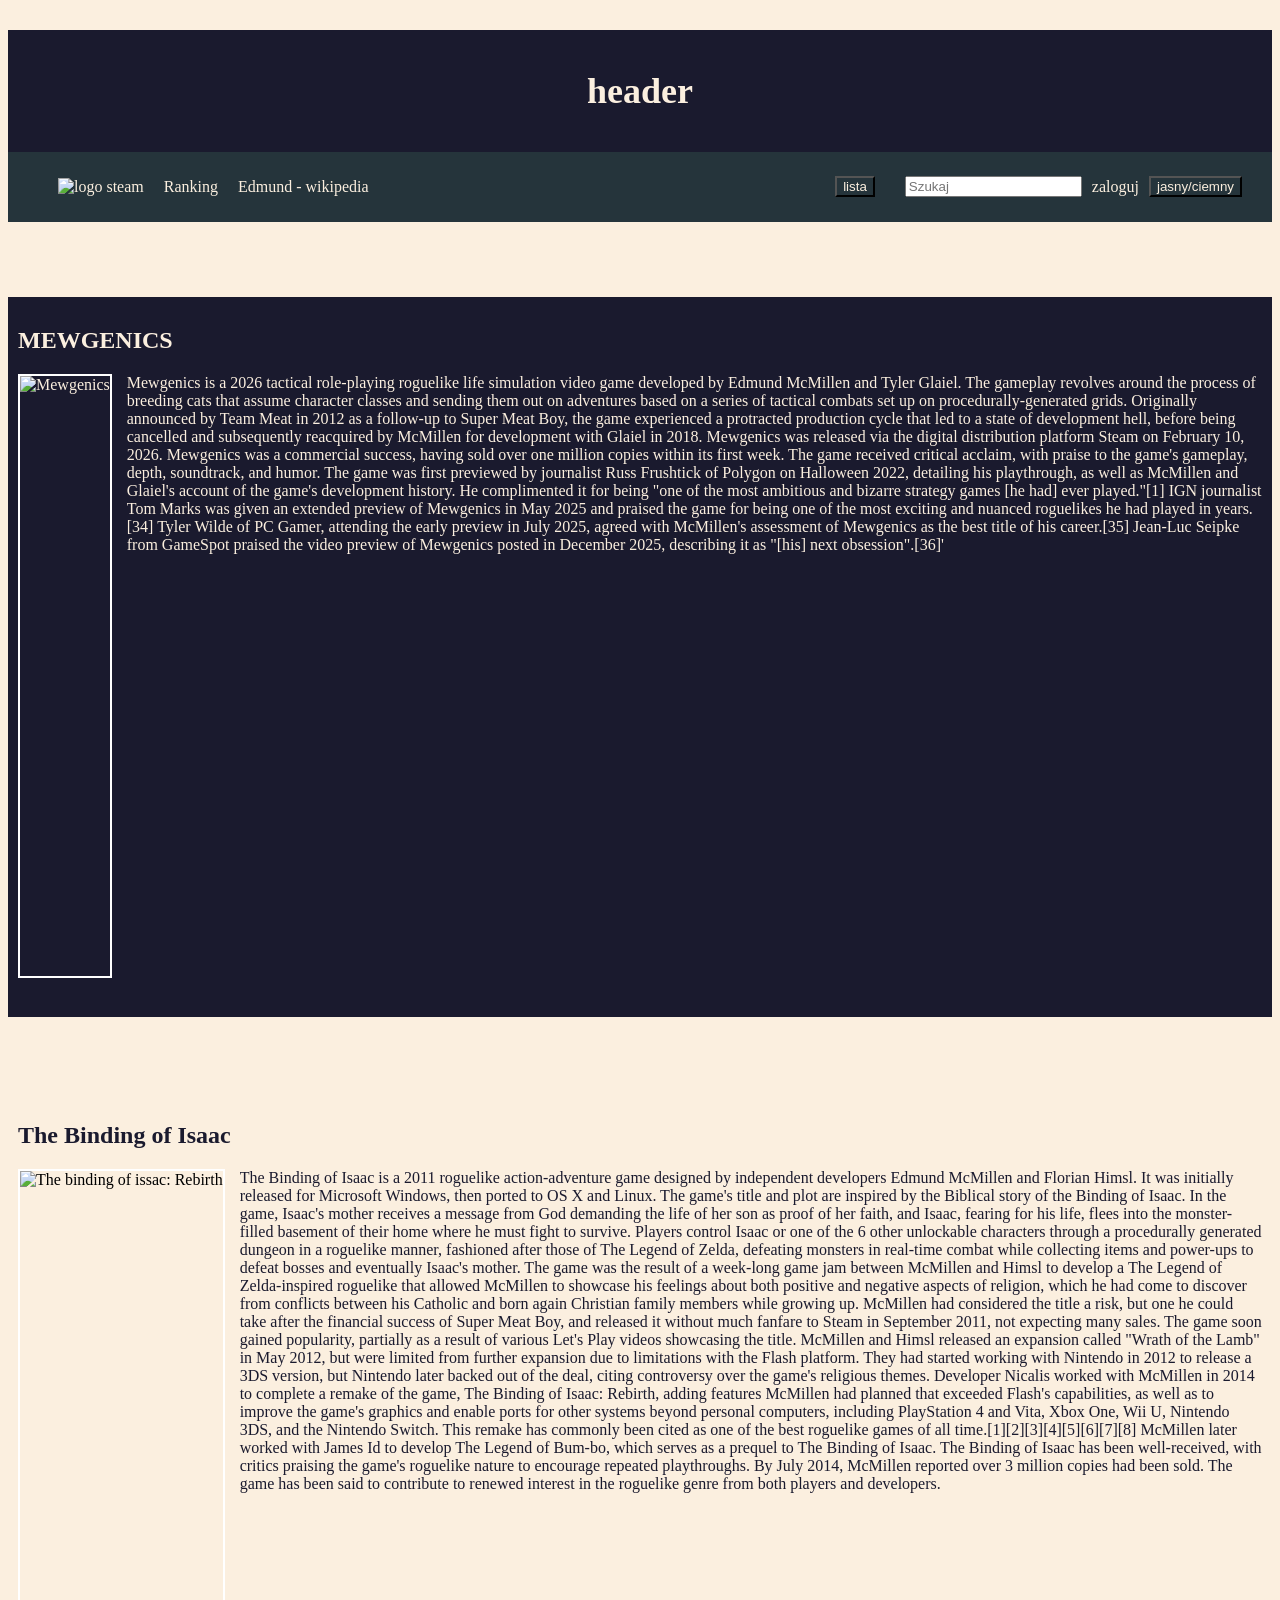
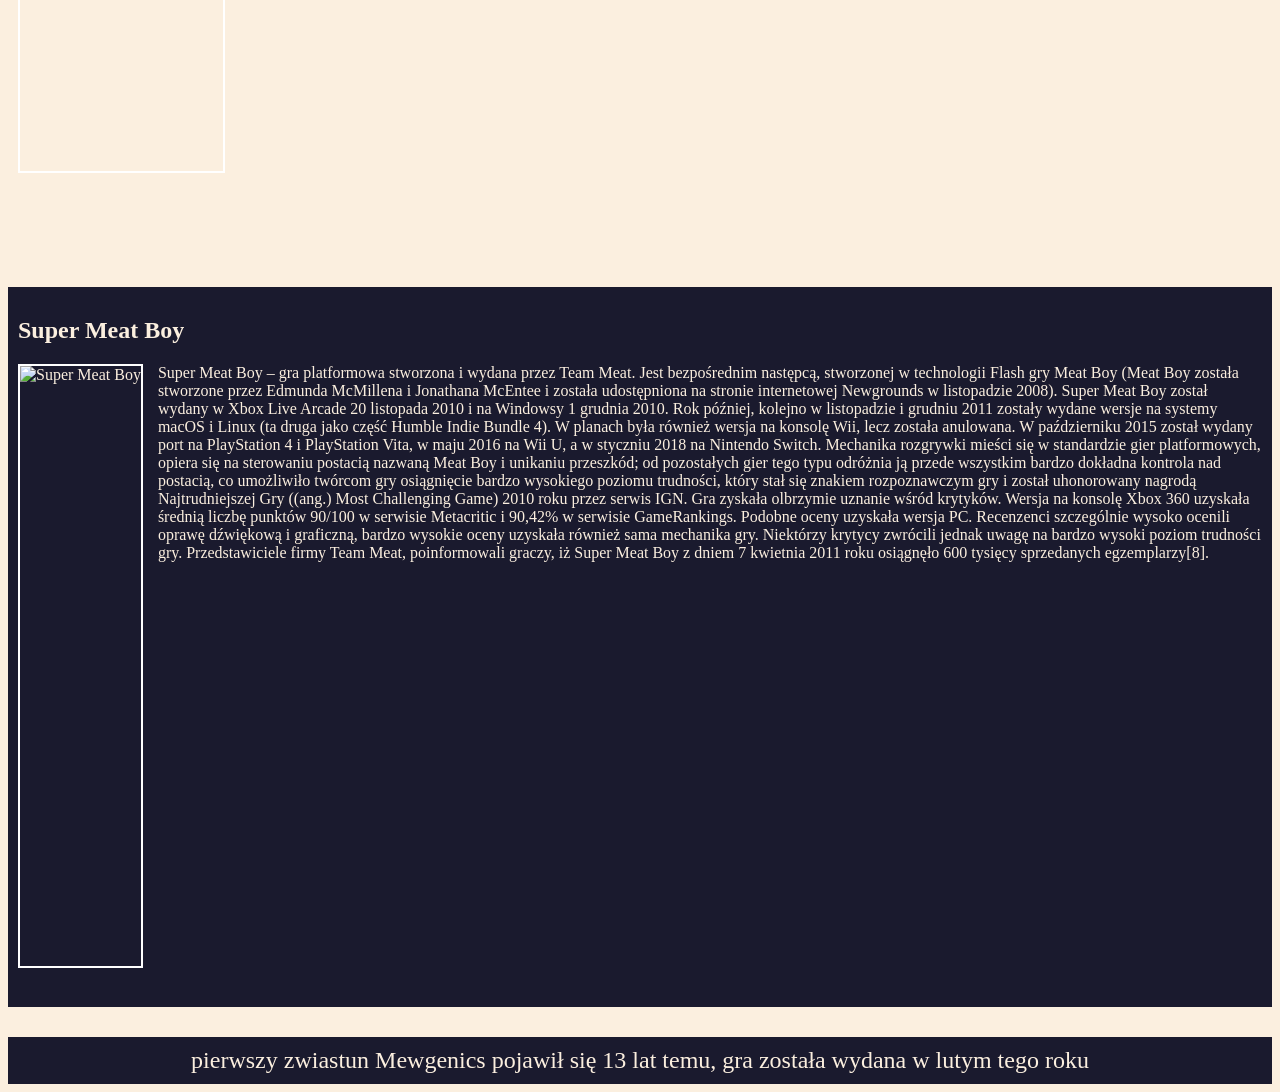
==== index.html @ a9887c98 "Add files via upload" ====
<!DOCTYPE html>
<html lang="en">
<head>
    <meta charset="UTF-8">
    <meta name="viewport" content="width=device-width, initial-scale=1.0">
    <link rel="stylesheet" href="styl.css">
    
    <title>Edmund McMillen - gry</title>
</head>
<body id="bodyid">
<script src="script.js">

</script>
<header><h2>header</h2></header>
<nav class="navig">
<ul class="ul1">
    <li><a href="https://store.steampowered.com/search/?developer=Edmund%20McMillen&ndl=1">
        <img src="zdjęcia/steam-icon-14868.png" alt="logo steam" id="logosteam">
    </a>
</li>
    <li>
        <a href="https://gamescapereviews.wixsite.com/home/post/edmund-mcmillen-games-ranked">Ranking</a>
    </li>
    <li>
        <a href="https://en.wikipedia.org/wiki/Edmund_McMillen">Edmund - wikipedia</a>
    </li>
    
    </ul>
    <ul class="ul2">
    <li>
<li>
    <button onclick="pokazListe()">lista</button>
</li>



    </li>
    <li>
        <input type="text" placeholder="Szukaj" id="szuka" oninput="szukaj()">
    </li>
    <li>
        <a href="zaloguj.html">zaloguj</a>
    </li>
    <li>
        <button onclick="zmianakoloru()">jasny/ciemny</button>
    </li>
</ul>
</nav>
<div id="dif">
<ul id="listaGier" style="display: none; background:#1a1a2e; color:white;">
    <li onclick="skrolujdo('Mewgenics')">Mewgenics</li>
    <li onclick="skrolujdo('TheBindingofIsaac')">The Binding of Isaac</li>
    <li onclick="skrolujdo('SuperMeatBoy')">Super Meat Boy</li>

</ul>
</div>

<section class="sekcjaciemna" id="Mewgenics">
    <h1 class="jasny">MEWGENICS</h1>
    <div class="zdj">
        <img src="zdjęcia/Zrzut ekranu 2026-03-01 151839.png" alt="Mewgenics" class="zdjj">
        <p>
Mewgenics is a 2026 tactical role-playing roguelike life simulation video game developed by Edmund McMillen and Tyler Glaiel. The gameplay revolves around the process of breeding cats that assume character classes and sending them out on adventures based on a series of tactical combats set up on procedurally-generated grids. Originally announced by Team Meat in 2012 as a follow-up to Super Meat Boy, the game experienced a protracted production cycle that led to a state of development hell, before being cancelled and subsequently reacquired by McMillen for development with Glaiel in 2018. Mewgenics was released via the digital distribution platform Steam on February 10, 2026.

Mewgenics was a commercial success, having sold over one million copies within its first week. The game received critical acclaim, with praise to the game's gameplay, depth, soundtrack, and humor.
The game was first previewed by journalist Russ Frushtick of Polygon on Halloween 2022, detailing his playthrough, as well as McMillen and Glaiel's account of the game's development history. He complimented it for being "one of the most ambitious and bizarre strategy games [he had] ever played."[1] IGN journalist Tom Marks was given an extended preview of Mewgenics in May 2025 and praised the game for being one of the most exciting and nuanced roguelikes he had played in years.[34] Tyler Wilde of PC Gamer, attending the early preview in July 2025, agreed with McMillen's assessment of Mewgenics as the best title of his career.[35] Jean-Luc Seipke from GameSpot praised the video preview of Mewgenics posted in December 2025, describing it as "[his] next obsession".[36]'
        </p>
    </div>
</section>

<section class="sekcjajasna" id="TheBindingofIsaac">
    <h1 id="kolor2" class="ciemny">The Binding of Isaac</h1>
    <div class="zdj">
        <img src="zdjęcia/issac.png" alt="The binding of issac: Rebirth" class="zdjj">
        <p id="kolor1" class="ciemny">
            The Binding of Isaac is a 2011 roguelike action-adventure game designed by independent developers Edmund McMillen and Florian Himsl. It was initially released for Microsoft Windows, then ported to OS X and Linux. The game's title and plot are inspired by the Biblical story of the Binding of Isaac. In the game, Isaac's mother receives a message from God demanding the life of her son as proof of her faith, and Isaac, fearing for his life, flees into the monster-filled basement of their home where he must fight to survive. Players control Isaac or one of the 6 other unlockable characters through a procedurally generated dungeon in a roguelike manner, fashioned after those of The Legend of Zelda, defeating monsters in real-time combat while collecting items and power-ups to defeat bosses and eventually Isaac's mother.

The game was the result of a week-long game jam between McMillen and Himsl to develop a The Legend of Zelda-inspired roguelike that allowed McMillen to showcase his feelings about both positive and negative aspects of religion, which he had come to discover from conflicts between his Catholic and born again Christian family members while growing up. McMillen had considered the title a risk, but one he could take after the financial success of Super Meat Boy, and released it without much fanfare to Steam in September 2011, not expecting many sales. The game soon gained popularity, partially as a result of various Let's Play videos showcasing the title. McMillen and Himsl released an expansion called "Wrath of the Lamb" in May 2012, but were limited from further expansion due to limitations with the Flash platform. They had started working with Nintendo in 2012 to release a 3DS version, but Nintendo later backed out of the deal, citing controversy over the game's religious themes.

Developer Nicalis worked with McMillen in 2014 to complete a remake of the game, The Binding of Isaac: Rebirth, adding features McMillen had planned that exceeded Flash's capabilities, as well as to improve the game's graphics and enable ports for other systems beyond personal computers, including PlayStation 4 and Vita, Xbox One, Wii U, Nintendo 3DS, and the Nintendo Switch. This remake has commonly been cited as one of the best roguelike games of all time.[1][2][3][4][5][6][7][8]

McMillen later worked with James Id to develop The Legend of Bum-bo, which serves as a prequel to The Binding of Isaac.

The Binding of Isaac has been well-received, with critics praising the game's roguelike nature to encourage repeated playthroughs. By July 2014, McMillen reported over 3 million copies had been sold. The game has been said to contribute to renewed interest in the roguelike genre from both players and developers.
        </p>
    </div>
</section>
<!-- <br><br><br><br><br><br><br><br><br><br><br><br><br><br><br><br><br><br><br><br><br><br><br><br><br><br><br><br><br><br><br> -->
<section class="sekcjaciemna" id="SuperMeatBoy">
    <h1 class="jasny">Super Meat Boy</h1>
    <div class="zdj">
        <img src="zdjęcia/super.png" alt="Super Meat Boy" class="zdjj">
        <p>
            Super Meat Boy – gra platformowa stworzona i wydana przez Team Meat. Jest bezpośrednim następcą, stworzonej w technologii Flash gry Meat Boy (Meat Boy została stworzone przez Edmunda McMillena i Jonathana McEntee i została udostępniona na stronie internetowej Newgrounds w listopadzie 2008). Super Meat Boy został wydany w Xbox Live Arcade 20 listopada 2010 i na Windowsy 1 grudnia 2010. Rok później, kolejno w listopadzie i grudniu 2011 zostały wydane wersje na systemy macOS i Linux (ta druga jako część Humble Indie Bundle 4). W planach była również wersja na konsolę Wii, lecz została anulowana. W październiku 2015 został wydany port na PlayStation 4 i PlayStation Vita, w maju 2016 na Wii U, a w styczniu 2018 na Nintendo Switch.

Mechanika rozgrywki mieści się w standardzie gier platformowych, opiera się na sterowaniu postacią nazwaną Meat Boy i unikaniu przeszkód; od pozostałych gier tego typu odróżnia ją przede wszystkim bardzo dokładna kontrola nad postacią, co umożliwiło twórcom gry osiągnięcie bardzo wysokiego poziomu trudności, który stał się znakiem rozpoznawczym gry i został uhonorowany nagrodą Najtrudniejszej Gry ((ang.) Most Challenging Game) 2010 roku przez serwis IGN.

Gra zyskała olbrzymie uznanie wśród krytyków. Wersja na konsolę Xbox 360 uzyskała średnią liczbę punktów 90/100 w serwisie Metacritic i 90,42% w serwisie GameRankings. Podobne oceny uzyskała wersja PC. Recenzenci szczególnie wysoko ocenili oprawę dźwiękową i graficzną, bardzo wysokie oceny uzyskała również sama mechanika gry. Niektórzy krytycy zwrócili jednak uwagę na bardzo wysoki poziom trudności gry.

Przedstawiciele firmy Team Meat, poinformowali graczy, iż Super Meat Boy z dniem 7 kwietnia 2011 roku osiągnęło 600 tysięcy sprzedanych egzemplarzy[8].
        </p>
    </div>
</section>

<footer><div id="diff"></div></footer>

</body>
</html>
---- styl.css ----
body{
    background-color: #fbefdf;
    transition: 0.8s;
}
header, footer{
    background-color: #1a1a2e;
    color: #FBEFDF;
    padding: 10px;
    text-align: center;
    font-size: 150%;
    margin-top: 30px;
}
.navig {
    display: flex;
    justify-content: space-between;
    align-items: center;
    background-color: #25343b;
    height: 70px;
}

.ul1, .ul2 {
    display: flex;
    align-items: center;
    text-decoration: none;
    list-style: none;
}

#logosteam {
    height: 30px;
}

.navig a{
    color: #FBEFDF;
    text-decoration: none;
    display: block;
    padding: 10px;
}
.navig button{
    margin-right: 30px;
    color: #fbefdf;
    background-color: #25343b;
    
}
.navig a:hover {
    background-color: #fbfbfb;
    color: #1a1a2e;
}
.zdjj{
    height: 600px;
    border: rgb(255, 255, 255) solid 2px;
    float: left;
    margin-right: 15px;
}
.sekcjaciemna{
    margin-top: 75px;
    background-color: #1a1a2e;
    padding: 10px;
    color: #FBEFDF;
    height: 700px;
}
.sekcjajasna{
    margin-top: 75px;
    padding: 10px;
    height: 700px;
}
.jasny{
    color: #FBEFDF;
}
.ciemny{
    color:#1a1a2e
}
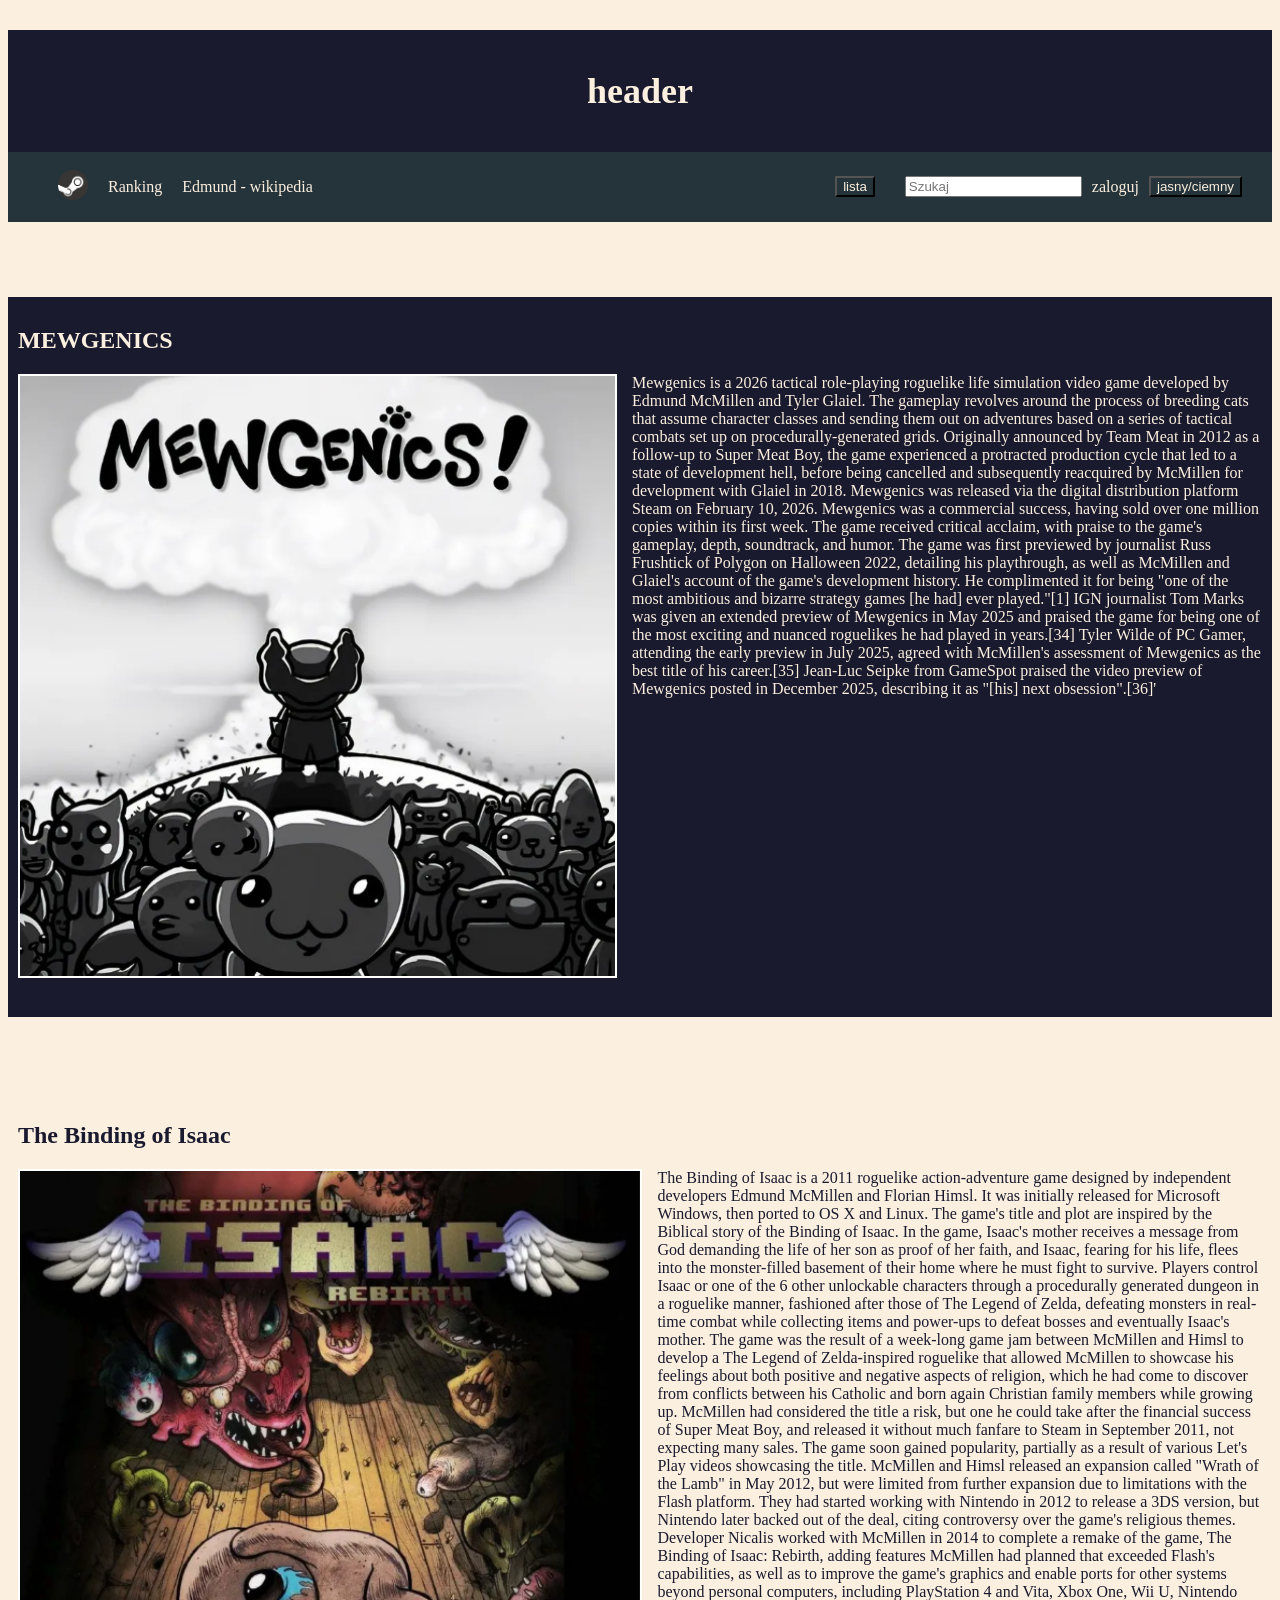
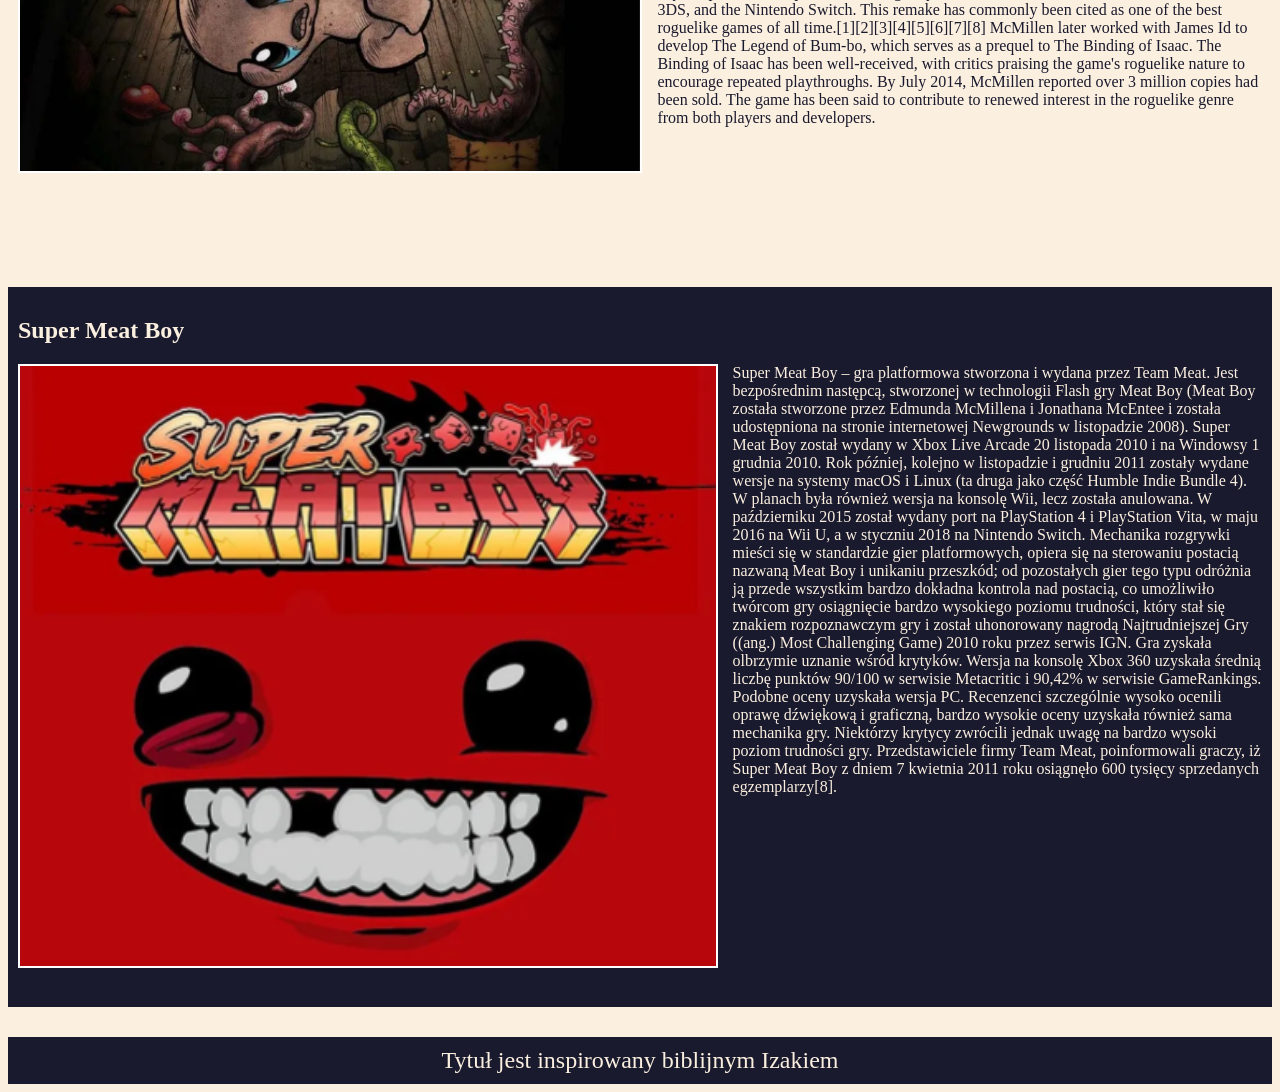
==== commit 0509c8e3: "Update index.html" ====
--- a/index.html
+++ b/index.html
@@ -15,7 +15,7 @@
 <nav class="navig">
 <ul class="ul1">
     <li><a href="https://store.steampowered.com/search/?developer=Edmund%20McMillen&ndl=1">
-        <img src="zdjęcia/steam-icon-14868.png" alt="logo steam" id="logosteam">
+        <img src="steam-icon-14868.png" alt="logo steam" id="logosteam">
     </a>
 </li>
     <li>
@@ -58,7 +58,7 @@
 <section class="sekcjaciemna" id="Mewgenics">
     <h1 class="jasny">MEWGENICS</h1>
     <div class="zdj">
-        <img src="zdjęcia/Zrzut ekranu 2026-03-01 151839.png" alt="Mewgenics" class="zdjj">
+        <img src="Zrzut ekranu 2026-03-01 151839.png" alt="Mewgenics" class="zdjj">
         <p>
 Mewgenics is a 2026 tactical role-playing roguelike life simulation video game developed by Edmund McMillen and Tyler Glaiel. The gameplay revolves around the process of breeding cats that assume character classes and sending them out on adventures based on a series of tactical combats set up on procedurally-generated grids. Originally announced by Team Meat in 2012 as a follow-up to Super Meat Boy, the game experienced a protracted production cycle that led to a state of development hell, before being cancelled and subsequently reacquired by McMillen for development with Glaiel in 2018. Mewgenics was released via the digital distribution platform Steam on February 10, 2026.
 
@@ -71,7 +71,7 @@
 <section class="sekcjajasna" id="TheBindingofIsaac">
     <h1 id="kolor2" class="ciemny">The Binding of Isaac</h1>
     <div class="zdj">
-        <img src="zdjęcia/issac.png" alt="The binding of issac: Rebirth" class="zdjj">
+        <img src="issac.png" alt="The binding of issac: Rebirth" class="zdjj">
         <p id="kolor1" class="ciemny">
             The Binding of Isaac is a 2011 roguelike action-adventure game designed by independent developers Edmund McMillen and Florian Himsl. It was initially released for Microsoft Windows, then ported to OS X and Linux. The game's title and plot are inspired by the Biblical story of the Binding of Isaac. In the game, Isaac's mother receives a message from God demanding the life of her son as proof of her faith, and Isaac, fearing for his life, flees into the monster-filled basement of their home where he must fight to survive. Players control Isaac or one of the 6 other unlockable characters through a procedurally generated dungeon in a roguelike manner, fashioned after those of The Legend of Zelda, defeating monsters in real-time combat while collecting items and power-ups to defeat bosses and eventually Isaac's mother.
 
@@ -89,7 +89,7 @@
 <section class="sekcjaciemna" id="SuperMeatBoy">
     <h1 class="jasny">Super Meat Boy</h1>
     <div class="zdj">
-        <img src="zdjęcia/super.png" alt="Super Meat Boy" class="zdjj">
+        <img src="super.png" alt="Super Meat Boy" class="zdjj">
         <p>
             Super Meat Boy – gra platformowa stworzona i wydana przez Team Meat. Jest bezpośrednim następcą, stworzonej w technologii Flash gry Meat Boy (Meat Boy została stworzone przez Edmunda McMillena i Jonathana McEntee i została udostępniona na stronie internetowej Newgrounds w listopadzie 2008). Super Meat Boy został wydany w Xbox Live Arcade 20 listopada 2010 i na Windowsy 1 grudnia 2010. Rok później, kolejno w listopadzie i grudniu 2011 zostały wydane wersje na systemy macOS i Linux (ta druga jako część Humble Indie Bundle 4). W planach była również wersja na konsolę Wii, lecz została anulowana. W październiku 2015 został wydany port na PlayStation 4 i PlayStation Vita, w maju 2016 na Wii U, a w styczniu 2018 na Nintendo Switch.
 
@@ -105,4 +105,5 @@
 <footer><div id="diff"></div></footer>
 
 </body>
-</html>+
+</html>
